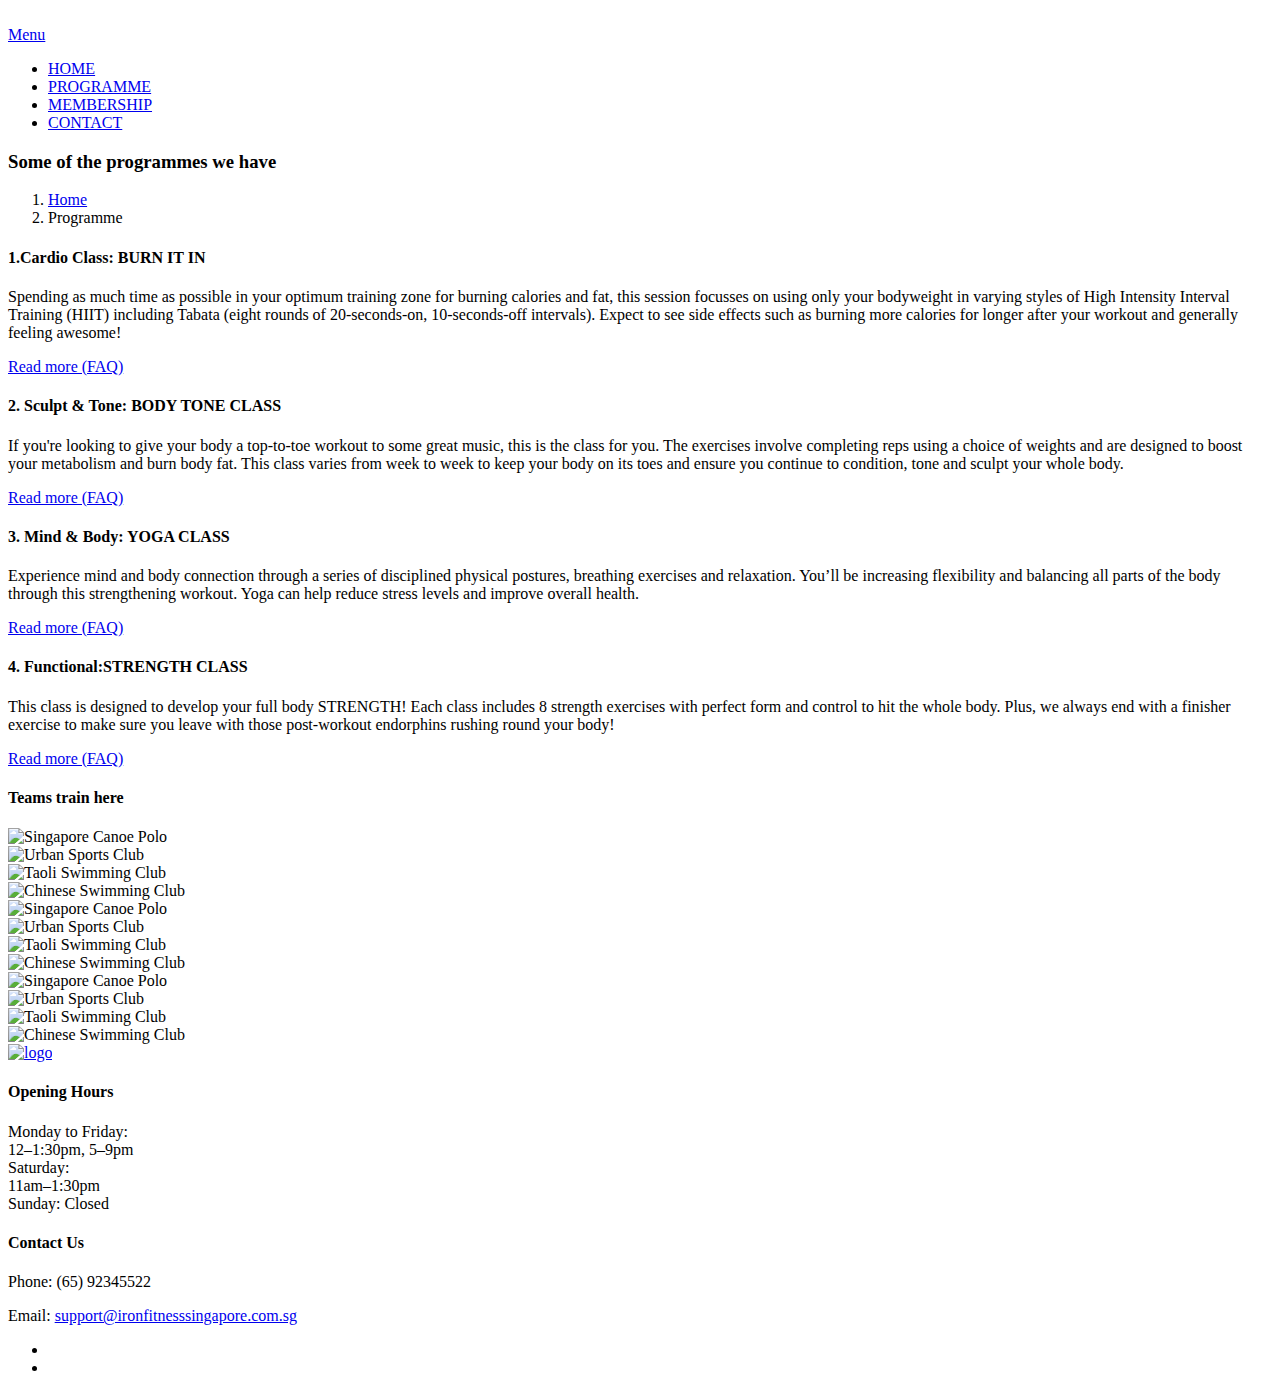
==== programme.html @ d788db03 "Add files via upload" ====
<!DOCTYPE HTML>
<html>
<head>
<title>Programme</title>
<!-- Bootstrap -->
<link href="css/bootstrap.min.css" rel='stylesheet' type='text/css' />
<link href="css/bootstrap.css" rel='stylesheet' type='text/css' />
<meta name="viewport" content="width=device-width, initial-scale=1">
<script type="application/x-javascript"> addEventListener("load", function() { setTimeout(hideURLbar, 0); }, false); function hideURLbar(){ window.scrollTo(0,1); } </script>
<link href="css/blue.css" rel="stylesheet" type="text/css" media="all" />
<!----font-Awesome----->
   	<link rel="stylesheet" href="fonts/css/font-awesome.min.css">
<!----font-Awesome----->
<!-- start plugins -->
<script type="text/javascript" src="js/jquery.min.js"></script>
<script type="text/javascript" src="js/bootstrap.js"></script>
<script type="text/javascript" src="js/bootstrap.min.js"></script>
<!-- Owl Carousel Assets -->
<link href="css/owl.carousel.css" rel="stylesheet">
<script src="js/owl.carousel.js"></script>
		<script>
			$(document).ready(function() {

				$("#owl-demo").owlCarousel({
					items : 4,
					lazyLoad : true,
					autoPlay : true,
					navigation : true,
					navigationText : ["", ""],
					rewindNav : false,
					scrollPerPage : false,
					pagination : false,
					paginationNumbers : false,
				});

			});
		</script>
		<!-- //Owl Carousel Assets -->
<!-- start circle -->
<script>
(function($){
	$.fn.percentPie = function(options){

		var settings = $.extend({
			width: 100,
			trackColor: "EEEEEE",
			barColor: "E2534B",
			barWeight: 30,
			startPercent: 0,
			endPercent: 1,
			fps: 60
		}, options);

		this.css({
			width: settings.width,
			height: settings.width
		});

		var	that = this,
			hoverPolice = false,
			canvasWidth = settings.width,
			canvasHeight = canvasWidth,
			id = $('canvas').length,
			canvasElement = $('<canvas id="'+ id +'" width="' + canvasWidth + '" height="' + canvasHeight + '"></canvas>'),
			canvas = canvasElement.get(0).getContext("2d"),
			centerX = canvasWidth/2,
			centerY = canvasHeight/2,
			radius = settings.width/2 - settings.barWeight/2;
			counterClockwise = false,
			fps = 1000 / settings.fps,
			update = .01;
			this.angle = settings.startPercent;

		this.drawArc = function(startAngle, percentFilled, color){
			var drawingArc = true;
			canvas.beginPath();
			canvas.arc(centerX, centerY, radius, (Math.PI/180)*(startAngle * 360 - 90), (Math.PI/180)*(percentFilled * 360 - 90), counterClockwise);
			canvas.strokeStyle = color;
			canvas.lineWidth = settings.barWeight;
			canvas.stroke();
			drawingArc = false;
		}

		this.fillChart = function(stop){
			var loop = setInterval(function(){
				hoverPolice = true;
				canvas.clearRect(0, 0, canvasWidth, canvasHeight);

				that.drawArc(0, 360, settings.trackColor);
				that.angle += update;
				that.drawArc(settings.startPercent, that.angle, settings.barColor);

				if(that.angle > stop){
					clearInterval(loop);
					hoverPolice = false;
				}
			}, fps);
		}

		this.mouseover(function(){
			if(hoverPolice == false){
				that.angle = settings.startPercent;
				that.fillChart(settings.endPercent);
			}
		});

		this.fillChart(settings.endPercent);
		this.append(canvasElement);
		return this;
	}
}(jQuery));

$(document).ready(function() {

	$('.google').percentPie({
		width: 100,
		trackColor: "E2534B",
		barColor: "76C7C0",
		barWeight: 20,
		endPercent: .9,
		fps: 60
	});
  
  $('.moz').percentPie({
		width: 100,
		trackColor: "E2534B",
		barColor: "76C7C0",
		barWeight: 20,
		endPercent: .75,
		fps: 60
	});
  
  $('.safari').percentPie({
		width: 100,
		trackColor: "E2534B",
		barColor: "#76C7C0",
		barWeight: 20,
		endPercent: .5,
		fps: 60
	});
    
});
</script>
</head>
<body>
<div class="header_bg">
<div class="container">
	<div class="header">
		<div class="logo">
			<a href="index.html"><img src="images/logo.png" alt=""/></a>
		</div>
		<div class="h_menu">
		<a id="touch-menu" class="mobile-menu" href="#">Menu</a>
		<nav>
		<ul class="menu list-unstyled">
			<li><a href="index.html">HOME</a></li>
			<li class="activate"><a href="programme.html">PROGRAMME</a></li>
			<li><a href="membership.html">MEMBERSHIP</a></li>
			<li><a href="contact.html">CONTACT</a>
		</ul>
		</nav>
		<script src="js/menu.js" type="text/javascript"></script>
		</div>
		<div class="clearfix"></div>
	</div>
</div>
<div class="main_bg"><!-- start main -->
<div class="container">
	<div class="main_grid1">
		<h3 class="style pull-left">Some of the programmes we have</h3>
		<ol class="breadcrumb pull-right">
		  <li><a href="index.html">Home</a></li>
		  <li class="active">Programme</li>
		</ol>
		<div class="clearfix"></div>
	</div>
</div>
</div>
<div class="main_bg"><!-- start main -->
<div class="container">
	<div class="technology">
		<div class="technology_main">
			<div class="technology_list col-md-6">
				<h4>1.Cardio Class: BURN IT IN</h4>
				<div class="tech_para">
					<p class="para">Spending as much time as possible in your optimum training zone for burning calories and fat, this session focusses on using only your bodyweight in varying styles of High Intensity Interval Training (HIIT) including Tabata (eight rounds of 20-seconds-on, 10-seconds-off intervals). Expect to see side effects such as burning more calories for longer after your workout and generally feeling awesome!</p>
				</div>
				<div class="images_1_of_4 bg1 pull-right">
					<span class="bg"><i class="fa fa-files-o"></i> </span>
				</div>
				<div class="clearfix"></div>
				<div class="read_btn">
					<a href="single-page.html" class="btn">Read more (FAQ)</a>
				</div>	
			</div>
			<div class="technology_list col-md-6">
				<h4>2. Sculpt & Tone: BODY TONE CLASS </h4>
				<div class="tech_para">
					<p class="para">If you're looking to give your body a top-to-toe workout to some great music, this is the class for you. The exercises involve completing reps using a choice of weights and are designed to boost your metabolism and burn body fat. This class varies from week to week to keep your body on its toes and ensure you continue to condition, tone and sculpt your whole body.</p>
				</div>
				<div class="images_1_of_4 bg1">
					<span class="bg"><i class="fa fa-laptop"></i> </span>
				</div>
				<div class="clearfix"></div>
				<div class="read_btn">
					<a href="single-page.html" class="btn">Read more (FAQ)</a>
				</div>	
			</div>
			<div class="clearfix"></div>	
		</div>
		<div class="technology_main">
			<div class="technology_list col-md-6">
				<h4>3. Mind & Body: YOGA CLASS</h4>
				<div class="tech_para">
					<p class="para">Experience mind and body connection through a series of disciplined physical postures, breathing exercises and relaxation. You’ll be increasing flexibility and balancing all parts of the body through this strengthening workout. Yoga can help reduce stress levels and improve overall health.</p>
				</div>
				<div class="images_1_of_4 bg1">
					<span class="bg"><i class="fa fa-laptop"></i> </span>
				</div>
				<div class="clearfix"></div>
				<div class="read_btn">
					<a href="single-page.html" class="btn">Read more (FAQ)</a>
				</div>	
			</div>
			<div class="technology_list col-md-6">
				<h4>4. Functional:STRENGTH CLASS</h4>
				<div class="tech_para">
					<p class="para">This class is designed to develop your full body STRENGTH! Each class includes 8 strength exercises with perfect form and control to hit the whole body. Plus, we always end with a finisher exercise to make sure you leave with those post-workout endorphins rushing round your body! </p>
				</div>
				<div class="images_1_of_4 bg1 pull-right">
					<span class="bg"><i class="fa fa-files-o"></i> </span>
				</div>
				<div class="clearfix"></div>
				<div class="read_btn">
					<a href="single-page.html" class="btn">Read more (FAQ)</a>
				</div>	
			</div>
			<div class="clearfix"></div>
	</div>
</div>
	<div class="cursual"><!--  start cursual  -->
		<h4>Teams train here<span class="line"></span></h4>
	</div>
	<div id="owl-demo" class="owl-carousel"><!----start-img-cursual---->
		<div class="item">
			<div class="cau_left">
				<img class="lazyOwl" data-src="images/c1.png" alt="Singapore Canoe Polo">
			</div>
		</div>
		<div class="item">
			<div class="cau_left">
				<img class="lazyOwl" data-src="images/c2.png" alt="Urban Sports Club">
			</div>
		</div>
		<div class="item">
			<div class="cau_left">
				<img class="lazyOwl" data-src="images/c3.png" alt="Taoli Swimming Club">
			</div>
		</div>
		<div class="item">
			<div class="cau_left">
				<img class="lazyOwl" data-src="images/c4.png" alt="Chinese Swimming Club">
			</div>
		</div>
		<div class="item">
			<div class="cau_left">
				<img class="lazyOwl" data-src="images/c1.png" alt="Singapore Canoe Polo">
			</div>
		</div>
		<div class="item">
			<div class="cau_left">
				<img class="lazyOwl" data-src="images/c2.png" alt="Urban Sports Club">
			</div>
		</div>
		<div class="item">
			<div class="cau_left">
				<img class="lazyOwl" data-src="images/c3.png" alt="Taoli Swimming Club">
			</div>
		</div>	
		<div class="item">
			<div class="cau_left">
				<img class="lazyOwl" data-src="images/c4.png" alt="Chinese Swimming Club">
			</div>
		</div>	
		<div class="item">
			<div class="cau_left">
				<img class="lazyOwl" data-src="images/c1.png" alt="Singapore Canoe Polo">
			</div>
		</div>
		<div class="item">
			<div class="cau_left">
				<img class="lazyOwl" data-src="images/c2.png" alt="Urban Sports Club">
			</div>
		</div>
		<div class="item">
			<div class="cau_left">
				<img class="lazyOwl" data-src="images/c3.png" alt="Taoli Swimming Club">
			</div>
		</div>
		<div class="item">
			<div class="cau_left">
				<img class="lazyOwl" data-src="images/c4.png" alt="Chinese Swimming Club">
			</div>
	</div><!----//End-img-cursual---->
	</div>
</div>
</div>
<div class="footer_bg"><!-- start footer -->
<div class="container">
	<div class="footer">
		<div class="col-md-4 footer1_of_3">
			<div class="f_logo">
				<a href="index.html"><img src="images/logo.png" alt="logo"/></a>
			</div>		
		</div>
		<div class="col-md-4 footer1_of_3">
			<h4>Opening Hours</h4>
			<p> Monday to Friday: <br> 12–1:30pm, 5–9pm <br> Saturday: <br> 11am–1:30pm <br> Sunday: Closed </p>
		</div>
		<div class="col-md-4 footer1_of_3">
			<h4>Contact Us</h4>
			<p>Phone:&nbsp;<span>(65) 92345522</span></p>
			<span class="">Email:&nbsp;<a href="mailto:support@ironfitnesssingapore.com.sg">support@ironfitnesssingapore.com.sg</a></span>
		</div>
		<div class="clearfix"></div>
	</div>
</div>
</div>
<div class="footer1_bg"><!-- start footer1 -->
<div class="container">
	<div class="footer1">
		<div class="copy pull-left">
		</div>
		<div class="soc_icons pull-left">
			<ul class="list-unstyled text-center">
				<li><a href="https://www.facebook.com/ironfitnesssingapore.sg/"><i class="fa fa-facebook"></i></a></li>
				<li><a href="https://www.instagram.com/ironfitness.sg/?hl=en"><i class="fa fa-instagram"></i></a></li>
			</ul>
		</div>
		<div class="clearfix"></div>
	</div>
</div>
</div>

</body>
</html>
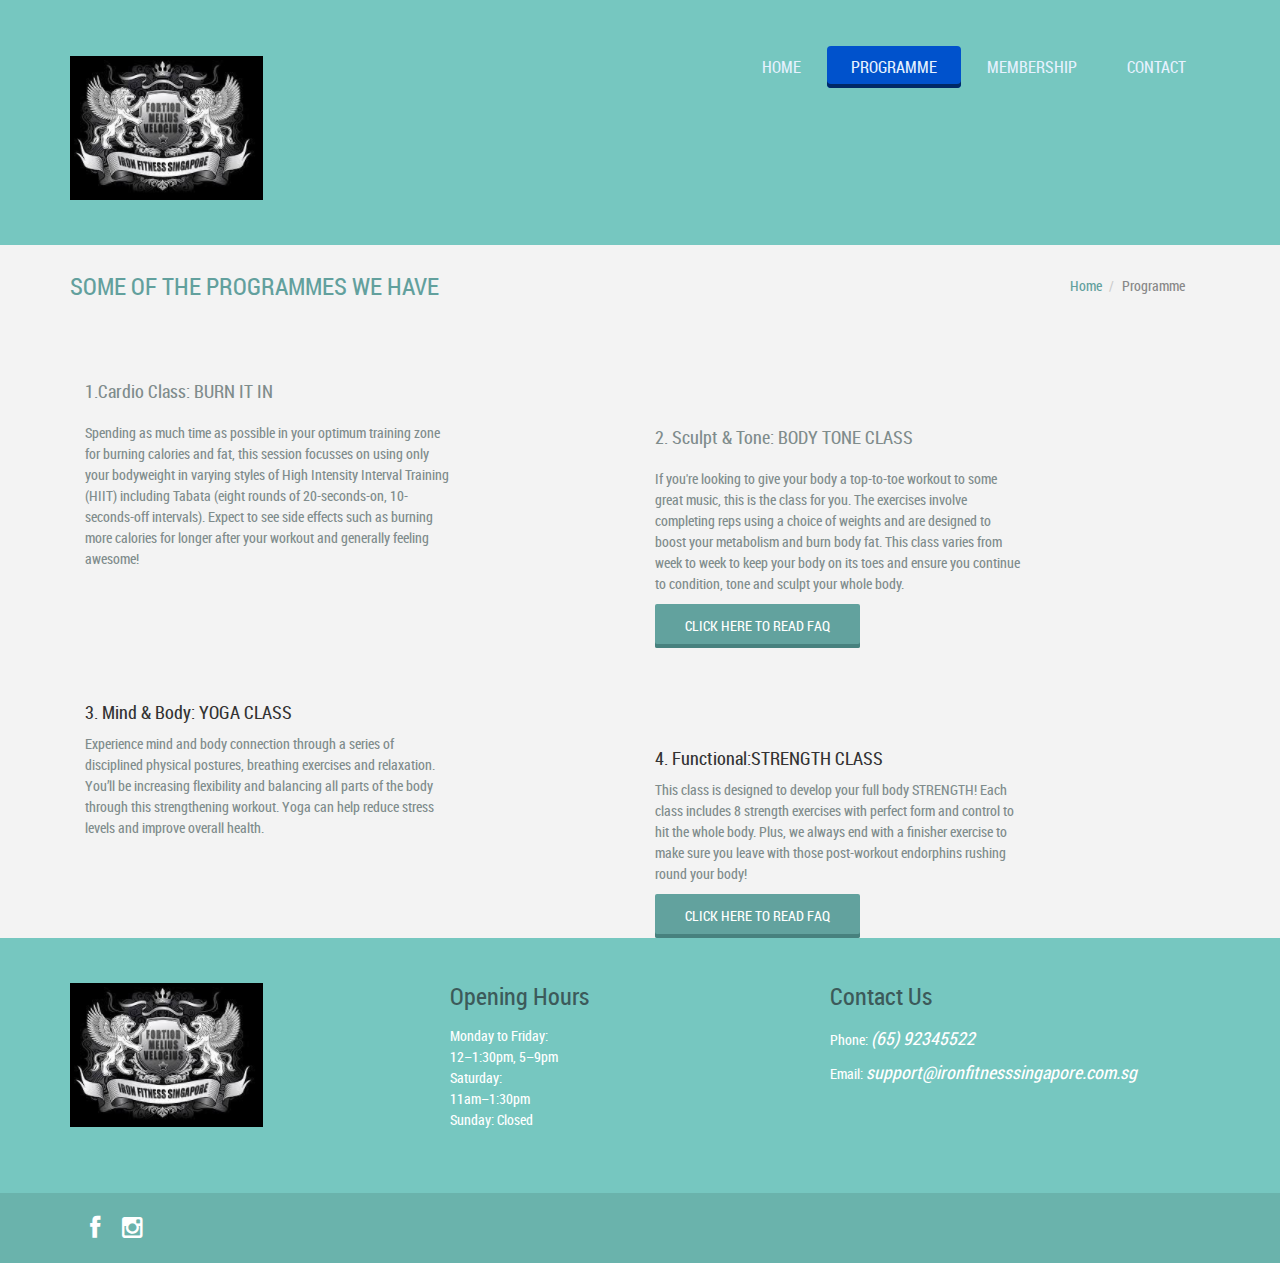
==== commit 6669a34f: "Add files via upload" ====
--- a/programme.html
+++ b/programme.html
@@ -185,125 +185,44 @@
 				<div class="tech_para">
 					<p class="para">Spending as much time as possible in your optimum training zone for burning calories and fat, this session focusses on using only your bodyweight in varying styles of High Intensity Interval Training (HIIT) including Tabata (eight rounds of 20-seconds-on, 10-seconds-off intervals). Expect to see side effects such as burning more calories for longer after your workout and generally feeling awesome!</p>
 				</div>
-				<div class="images_1_of_4 bg1 pull-right">
-					<span class="bg"><i class="fa fa-files-o"></i> </span>
+				<div class="clearfix"></div>
+				</div>	
+			</div>
+			<div class="technology_list col-md-6">
+				<h4>2. Sculpt & Tone: BODY TONE CLASS </h4>
+				<div class="tech_para">
+					<p class="para">If you're looking to give your body a top-to-toe workout to some great music, this is the class for you. The exercises involve completing reps using a choice of weights and are designed to boost your metabolism and burn body fat. This class varies from week to week to keep your body on its toes and ensure you continue to condition, tone and sculpt your whole body.</p>
 				</div>
 				<div class="clearfix"></div>
 				<div class="read_btn">
-					<a href="single-page.html" class="btn">Read more (FAQ)</a>
-				</div>	
-			</div>
-			<div class="technology_list col-md-6">
-				<h4>2. Sculpt & Tone: BODY TONE CLASS </h4>
-				<div class="tech_para">
-					<p class="para">If you're looking to give your body a top-to-toe workout to some great music, this is the class for you. The exercises involve completing reps using a choice of weights and are designed to boost your metabolism and burn body fat. This class varies from week to week to keep your body on its toes and ensure you continue to condition, tone and sculpt your whole body.</p>
-				</div>
-				<div class="images_1_of_4 bg1">
-					<span class="bg"><i class="fa fa-laptop"></i> </span>
+					<a href="single-page.html" class="btn">Click here to read FAQ</a>
+				</div>	
+			</div>
+			<div class="clearfix"></div>	
+		</div>
+		<div class="technology_main">
+			<div class="technology_list col-md-6">
+				<h4>3. Mind & Body: YOGA CLASS</h4>
+				<div class="tech_para">
+					<p class="para">Experience mind and body connection through a series of disciplined physical postures, breathing exercises and relaxation. You’ll be increasing flexibility and balancing all parts of the body through this strengthening workout. Yoga can help reduce stress levels and improve overall health.</p>
+				</div>
+				<div class="clearfix"></div>
+				</div>	
+			</div>
+			<div class="technology_list col-md-6">
+				<h4>4. Functional:STRENGTH CLASS</h4>
+				<div class="tech_para">
+					<p class="para">This class is designed to develop your full body STRENGTH! Each class includes 8 strength exercises with perfect form and control to hit the whole body. Plus, we always end with a finisher exercise to make sure you leave with those post-workout endorphins rushing round your body! </p>
 				</div>
 				<div class="clearfix"></div>
 				<div class="read_btn">
-					<a href="single-page.html" class="btn">Read more (FAQ)</a>
-				</div>	
-			</div>
-			<div class="clearfix"></div>	
-		</div>
-		<div class="technology_main">
-			<div class="technology_list col-md-6">
-				<h4>3. Mind & Body: YOGA CLASS</h4>
-				<div class="tech_para">
-					<p class="para">Experience mind and body connection through a series of disciplined physical postures, breathing exercises and relaxation. You’ll be increasing flexibility and balancing all parts of the body through this strengthening workout. Yoga can help reduce stress levels and improve overall health.</p>
-				</div>
-				<div class="images_1_of_4 bg1">
-					<span class="bg"><i class="fa fa-laptop"></i> </span>
-				</div>
-				<div class="clearfix"></div>
-				<div class="read_btn">
-					<a href="single-page.html" class="btn">Read more (FAQ)</a>
-				</div>	
-			</div>
-			<div class="technology_list col-md-6">
-				<h4>4. Functional:STRENGTH CLASS</h4>
-				<div class="tech_para">
-					<p class="para">This class is designed to develop your full body STRENGTH! Each class includes 8 strength exercises with perfect form and control to hit the whole body. Plus, we always end with a finisher exercise to make sure you leave with those post-workout endorphins rushing round your body! </p>
-				</div>
-				<div class="images_1_of_4 bg1 pull-right">
-					<span class="bg"><i class="fa fa-files-o"></i> </span>
-				</div>
-				<div class="clearfix"></div>
-				<div class="read_btn">
-					<a href="single-page.html" class="btn">Read more (FAQ)</a>
+					<a href="single-page.html" class="btn">Click here to read FAQ</a>
 				</div>	
 			</div>
 			<div class="clearfix"></div>
 	</div>
 </div>
 	<div class="cursual"><!--  start cursual  -->
-		<h4>Teams train here<span class="line"></span></h4>
-	</div>
-	<div id="owl-demo" class="owl-carousel"><!----start-img-cursual---->
-		<div class="item">
-			<div class="cau_left">
-				<img class="lazyOwl" data-src="images/c1.png" alt="Singapore Canoe Polo">
-			</div>
-		</div>
-		<div class="item">
-			<div class="cau_left">
-				<img class="lazyOwl" data-src="images/c2.png" alt="Urban Sports Club">
-			</div>
-		</div>
-		<div class="item">
-			<div class="cau_left">
-				<img class="lazyOwl" data-src="images/c3.png" alt="Taoli Swimming Club">
-			</div>
-		</div>
-		<div class="item">
-			<div class="cau_left">
-				<img class="lazyOwl" data-src="images/c4.png" alt="Chinese Swimming Club">
-			</div>
-		</div>
-		<div class="item">
-			<div class="cau_left">
-				<img class="lazyOwl" data-src="images/c1.png" alt="Singapore Canoe Polo">
-			</div>
-		</div>
-		<div class="item">
-			<div class="cau_left">
-				<img class="lazyOwl" data-src="images/c2.png" alt="Urban Sports Club">
-			</div>
-		</div>
-		<div class="item">
-			<div class="cau_left">
-				<img class="lazyOwl" data-src="images/c3.png" alt="Taoli Swimming Club">
-			</div>
-		</div>	
-		<div class="item">
-			<div class="cau_left">
-				<img class="lazyOwl" data-src="images/c4.png" alt="Chinese Swimming Club">
-			</div>
-		</div>	
-		<div class="item">
-			<div class="cau_left">
-				<img class="lazyOwl" data-src="images/c1.png" alt="Singapore Canoe Polo">
-			</div>
-		</div>
-		<div class="item">
-			<div class="cau_left">
-				<img class="lazyOwl" data-src="images/c2.png" alt="Urban Sports Club">
-			</div>
-		</div>
-		<div class="item">
-			<div class="cau_left">
-				<img class="lazyOwl" data-src="images/c3.png" alt="Taoli Swimming Club">
-			</div>
-		</div>
-		<div class="item">
-			<div class="cau_left">
-				<img class="lazyOwl" data-src="images/c4.png" alt="Chinese Swimming Club">
-			</div>
-	</div><!----//End-img-cursual---->
-	</div>
-</div>
 </div>
 <div class="footer_bg"><!-- start footer -->
 <div class="container">
--- a/css/blue.css
+++ b/css/blue.css
@@ -0,0 +1,1595 @@
+/*
+
+*/
+@font-face {
+    font-family: 'roboto_condensedregular';
+    src: url('../fonts/RobotoCondensed-Regular-webfont.ttf') format('truetype');
+    font-weight: normal;
+    font-style: normal;
+
+}
+body {
+    font-family: 'roboto_condensedregular';
+	background:#ffffff;
+	font-size: 100%;
+}
+.header_bg{
+	background: #76C7C0;
+}
+.header{
+	padding: 4% 0;
+}
+.logo{
+	margin-top: 10px;
+	float: left;
+}
+/* start h_menu */
+.h_menu{
+	float: right;
+}
+nav{
+	display:block;
+}
+.menu{
+	display:block;
+}
+.menu li{
+	display:inline-block;
+	position:relative;
+	z-index:100;
+}
+.menu li:first-child{margin-left:0;}
+.menu li.activate a,.menu li a:hover{
+	background: #0052CC;
+	box-shadow: inset 0px -4px 0px #002966;
+	-webkit-box-shadow: inset 0px -4px 0px #002966;
+	-moz-box-shadow: inset 0px -4px 0px #002966;
+	-o-box-shadow: inset 0px -4px 0px #002966;
+	border-radius: 4px;
+	-webkit-border-radius: 4px;	
+	-moz-border-radius: 4px;	
+	-o-border-radius: 4px;	
+}
+.menu li a{
+	text-transform:uppercase;
+	text-decoration: none;
+	font-size: 16px;
+	padding: 10px 24px;
+	display: block;
+	color: #E6F2FF;
+	-webkit-transition: all 0.2s ease-in-out 0s;
+	-moz-transition: all 0.2s ease-in-out 0s;
+	-o-transition: all 0.2s ease-in-out 0s;
+	-ms-transition: all 0.2s ease-in-out 0s;
+	transition: all 0.2s ease-in-out 0s;
+}
+.menu li a:hover,.menu li:hover>a{
+	color:#E6F2FF;
+	background: #0052CC;
+}
+.menu ul{
+	display: none;
+	margin: 0;
+	padding: 0;
+	width: 132px;
+	position: absolute;
+	top: 42px;
+	left: 0px;
+	background: #ffffff;
+}
+.menu ul li{display:block;float:none;background:none;margin:0;padding:0;}
+.menu ul li a{
+	font-size: 13px;
+	font-weight: normal;
+	display: block;
+	color: #ffffff;
+	border-left: 3px solid #006BB3;
+	background: #008AE6;
+	padding: 10px 20px;
+}
+.menu ul li a:hover,.menu ul li:hover>a{
+	background: #f0f0f0;
+	border-left: 3px solid #0052CC;
+	color: #797979;
+	box-shadow: none;
+	border-radius: 0px;
+	-webkit-border-radius: 0px;	
+	-moz-border-radius: 0px;	
+	-o-border-radius: 0px;	
+}
+.menu li:hover>ul{display:block;}
+.menu ul ul{
+	left: 132px;
+	top: 0px;
+}
+.mobile-menu{
+	display: none;
+	width: 100%;
+	padding: 12px;
+	background: #32b875;
+	color: #ffffff;
+	text-transform: uppercase;
+	font-size: 16px;
+}
+.mobile-menu:hover{background:#299ED9;color:#ffffff;text-decoration:none;}
+@media (min-width: 768px) and (max-width: 979px) {.mainWrap{width:768px;}.menu ul{top:37px;}
+.menu li a{font-size:12px;padding:8px;}}
+@media (max-width: 767px) {
+	.mainWrap{width:auto;padding:50px 20px;}.menu{display:none;}.mobile-menu{display:block;margin-top:20px;}
+nav{margin:0;background:none;}.menu li{display:block;margin:0;}.menu li a{background:#ffffff;color:#797979;border-top:1px solid #e0e0e0;
+}
+.menu li a:hover,.menu li:hover>a{background:#f0f0f0;color:#797979;
+}
+.menu ul{display:none;position:relative;top:0;left:0;width:100%;}
+.menu ul ul{left:0;}
+}
+@media (max-width: 480px) {}@media (max-width: 320px) {}
+/* start slider */
+
+
+
+
+
+
+
+
+
+
+
+
+
+
+/* start mian */
+.main_bg{
+	background: #F3F3F3;
+}
+.main_grid{
+	padding: 4% 0;
+}
+.top_grid{
+	background: #ececec;
+	padding: 4%;
+}
+.span1_of_1 {
+	padding: 0;
+}
+.span1_of_1 h3{
+	text-transform: capitalize;
+	margin:0;
+	font-size: 28px;
+	color: #8C9899;
+}
+.span1_of_1 p{
+	font-size: 14px;
+	color: #888888;
+	line-height: 1.8em;
+}
+.span1_of_2{
+	position: relative;
+}
+/* General button style (reset) */
+.btn {
+	font-size:14px;
+	color:#ffffff;
+	border: none;
+	background: none;
+	cursor: pointer;
+	padding: 14px 48px;
+	display: inline-block;
+	text-transform: uppercase;
+	outline: none;
+	position: relative;
+	-webkit-transition: all 0.3s ease-in-out;
+	-moz-transition: all 0.3s ease-in-out;
+	-o-transition: all 0.3s ease-in-out;
+	transition: all 0.3s ease-in-out;
+}
+.btn:after {
+	content: '';
+	position: absolute;
+	z-index: -1;
+	-webkit-transition: all 0.3s;
+	-moz-transition: all 0.3s;
+	transition: all 0.3s;
+}
+/* Button 2 */
+.btn-2 {
+	background: #E8645A;
+	color: #fff;
+	box-shadow: 0 6px #ab3c3c;
+	-webkit-box-shadow: 0 6px #ab3c3c;
+	-moz-box-shadow: 0 6px #ab3c3c;
+	-o-box-shadow: 0 6px #ab3c3c;
+	-webkit-transition: none;
+	-moz-transition: none;
+	transition: none;
+}
+/* span_of_4 */
+.span_of_4 {
+	text-align: center;
+	margin: 4% 0;
+	position: relative;
+}
+.span1_of_4{
+	padding: 0;
+	margin-left: 20px;
+	width: 23.577777%;
+}
+.span1_of_4:first-child{
+	margin-left: 0;
+}
+.span4_of_list{
+	cursor:pointer;
+	background: #ffffff;
+	padding: 20px 20px 50px;
+	border-radius: 4px;
+	-webkit-border-radius: 4px;	
+	-moz-border-radius: 4px;	
+	-o-border-radius: 4px;	
+	box-shadow: inset 0px -1px 1px rgb(216, 216, 216);
+	-webkit-box-shadow: inset 0px -1px 1px rgb(216, 216, 216);
+	-moz-box-shadow: inset 0px -1px 1px rgb(216, 216, 216);
+	-o-box-shadow: inset 0px -1px 1px rgb(216, 216, 216);
+}
+.span4_of_list:hover.span4_of_list span i{
+	color: #E8645A;	
+	background: none;
+	-webkit-transition: all 0.3s ease-in-out;
+	-moz-transition: all 0.3s ease-in-out;
+	-o-transition: all 0.3s ease-in-out;
+	transition: all 0.3s ease-in-out;	
+}
+.span4_of_list .btn{
+	box-shadow: 0 4px #47817E;
+	-webkit-box-shadow: 0 4px #47817E;
+	-moz-box-shadow: 0 4px #47817E;
+	-o-box-shadow: 0 4px #47817E;
+}
+.span4_of_list:hover .btn{
+	color:#ffffff;
+	background: #E8645A;
+	box-shadow: 0 4px #ab3c3c;
+	-webkit-box-shadow: 0 4px #ab3c3c;
+	-moz-box-shadow: 0 4px #ab3c3c;
+	-o-box-shadow: 0 4px #ab3c3c;
+	-webkit-transition: all 0.3s ease-in-out;
+	-moz-transition: all 0.3s ease-in-out;
+	-o-transition: all 0.3s ease-in-out;
+	transition: all 0.3s ease-in-out;	
+}
+.span4_of_list span.active i{
+	color: #E8645A;	
+}
+.span4_of_list span i{
+	font-size:5em;
+	color: #76C7C0;
+	background: none;
+	box-shadow:none;
+	margin-top: 15px;
+}
+.span4_of_list h3{
+	text-transform: uppercase;
+	font-size: 20px;
+	color: #8C9899;
+	margin: 10px 0 10px;
+}
+.span4_of_list p{
+	font-size: 14px;
+	color: #888888;
+	line-height: 1.5em;
+}
+.read_more{
+	position: absolute;
+	left: 19%;
+	bottom: -16px;
+}
+/* start mian1 */
+.main1_bg{
+	background: #ececec;
+}
+.slider_text{
+	padding:20px 0 0;
+	text-align: center;
+}
+.slider_text h4{
+	text-transform: uppercase;
+	font-size: 34px;
+	color: #E8645A;
+}
+.slider_text p {
+	font-size: 14px;
+	color: #888888;
+	line-height: 1.8em;
+}
+.banner{
+	margin-top: -80px;
+}
+.allinone_carousel.charming .bottomNav {
+	display: none !important;
+}
+/* start main_btm */
+.main_btm{
+	background: #f3f3f3;
+	margin-top: -14%;
+	padding-top: 10%;
+}
+.span_of_3{
+	margin: 4% 0;
+}
+.span1_of_3{
+	padding: 0;
+	position: relative;
+}
+.span1_of_3 h4{
+	font-size: 24px;
+	color: #7F8C8C;
+	margin-bottom: 20px;	
+}
+.span1_of_3 h5{
+	font-size: 16px;
+	color: #7F8C8C;
+	line-height: 1.5em;
+	margin-bottom: 20px;
+}
+.span1_of_3 h5 span{
+	color: #E2534B;
+}
+.nav_list li a:before{
+	content: url('../images/arrow.png');
+	vertical-align: baseline;
+	margin-right: 10px;
+}
+.nav_list li a{
+	display:block;
+	font-size: 14px;
+	color: #888888;
+	line-height: 1.8em;
+	-webkit-transition: all 0.3s ease-in-out;
+	-moz-transition: all 0.3s ease-in-out;
+	-o-transition: all 0.3s ease-in-out;
+	transition: all 0.3s ease-in-out;
+}
+.nav_list li a:hover{
+	text-decoration:none;
+	color: #E2534B;
+}
+.clients{
+	padding: 20px;
+	background: #ffffff;
+}
+.clients p{
+	font-size: 14px;
+	color: #888888;
+	line-height: 1.8em;
+}
+/* start circle */
+.circle {
+	text-align: center;
+}
+.circle_list li{
+	text-align: center;
+	display: inline-block;
+	margin-left: 20px;
+	width: 27.333333%;
+}
+.circle_list h4{
+	text-transform: uppercase;
+	font-size: 18px;
+}
+.circle ul li{
+	display: inline-block;
+	margin-left: 15px;
+}
+.circle ul li:first-child{
+	margin-left: 0;
+}
+.circle ul li h4{
+	margin: 15px 0 10px;
+}
+* { 
+  -webkit-box-sizing: border-box;
+  -moz-box-sizing: border-box;
+  -o-box-sizing: border-box;
+  box-sizing: border-box;
+}
+.chart {
+  position:relative;
+  margin:30px auto 0 auto;
+  
+}
+.tag {
+	width: 100%;
+	font-size: 14px;
+	text-align: center;
+	position: absolute;
+	top: 40%;
+	color: #7F8C8C;
+}
+/* end  circle */
+/* start caursel */
+.cursual{
+	position: relative;
+}
+.cursual h4{
+	font-size: 24px;
+	color: #7F8C8C;
+	text-transform: capitalize;
+	display: inline-block;
+	margin: 0;
+}
+.line {
+	border-bottom: 2px solid #DFDFDF;
+	display: block;
+	width: 75%;
+	position: absolute;
+	top: 14px;
+	left: 16%;
+}
+/*-- start footer --*/
+.footer_bg{
+	background: #76C7C0;
+}
+.footer{
+	padding: 4% 0;
+}
+.footer1_of_3{
+	padding-left: 0px;
+}
+.footer_of_3{
+	padding-right: 0px;
+}
+.f_logo{
+	margin-bottom: 20px;
+}
+.footer1_of_3 p{
+	font-size: 14px;
+	color: #ffffff;
+	line-height: 1.5em;
+}
+.footer1_of_3 p span{
+	font-size: 18px;
+	font-style: italic;
+}
+.footer1_of_3 span{
+	font-size: 14px;
+	color: #ffffff;
+	line-height: 1.5em;
+}
+.footer1_of_3 span a{
+	font-size: 18px;
+	font-style: italic;
+	color: #ffffff;
+	-webkit-transition: all 0.3s ease-in-out;
+	-moz-transition: all 0.3s ease-in-out;
+	-o-transition: all 0.3s ease-in-out;
+	transition: all 0.3s ease-in-out;
+}
+.footer1_of_3 span a:hover{
+
+}
+.footer1_of_3 h4 {
+	font-size: 24px;
+	color: #3C5A5A;
+	text-transform: capitalize;
+	margin: 0px 0px 15px;
+}
+.footer_of_3 h4{
+	font-style: italic;
+	font-size: 24px;
+	color: #ffffff;
+	margin: 0px 0px 15px;
+}
+.f_para{
+	width: 90%;
+}
+.f_list li a:before{
+	content: url('../images/right_arrow.png');
+	vertical-align: baseline;
+	margin-right: 10px;
+}
+.f_list li a{
+	display:block;
+	font-size: 14px;
+	color: #ffffff;
+	line-height: 1.8em;
+	-webkit-transition: all 0.3s ease-in-out;
+	-moz-transition: all 0.3s ease-in-out;
+	-o-transition: all 0.3s ease-in-out;
+	transition: all 0.3s ease-in-out;
+}
+.f_list li a:hover{
+	text-decoration:none;
+	color: #3C5A5A;
+}
+.footer_of_3 h4 span{
+	font-style: normal;
+	padding-left: 10px;
+	text-transform: capitalize;
+}
+.blog_list{
+	margin-top: 20px;
+}
+.blog_list:first-child{
+	margin-top: 0;
+}
+.f_pic{
+	padding: 0px;
+}
+.f_pic img{
+	margin-top:5px;
+}
+.f_text{
+	padding-right: 0px;
+}
+.f_text a{
+	text-decoration:none;
+}
+.f_text p{
+	font-size: 14px;
+	color: #ffffff;
+	line-height: 1.5em;
+	margin: 0;
+	-webkit-transition: all 0.3s ease-in-out;
+	-moz-transition: all 0.3s ease-in-out;
+	-o-transition: all 0.3s ease-in-out;
+	transition: all 0.3s ease-in-out;
+}
+.f_text p:hover{
+
+	color: #3C5A5A;
+}
+.f_text span{
+	font-size: 14px;
+	color: #3C5A5A;
+	text-transform: capitalize;
+	display: block;
+	margin-top: 5px;
+}
+/*-- start footer1 --*/
+.footer1_bg{
+	background: #6AB3AC;
+}
+.footer1{
+	padding: 2% 0;
+}
+.copy p{
+	color: #ffffff;
+	font-size: 14px;
+	line-height: 1.8em;
+}
+.copy p a{
+	color:#E2534B; 
+	-webkit-transition: all 0.3s ease-in-out;
+	-moz-transition: all 0.3s ease-in-out;
+	-o-transition: all 0.3s ease-in-out;
+	transition: all 0.3s ease-in-out;
+}
+.copy p a:hover{
+	color: #ffffff;
+	text-decoration: none;
+}
+/* start soc_icons */
+.soc_icons ul{
+	margin-bottom: 0;
+}
+.soc_icons ul li{
+	text-align:center;
+	display:inline-block;
+	margin-left: 20px;
+}
+.soc_icons ul li a i{
+	color:#ffffff;
+	font-size: 24px;
+	display: block;
+	-webkit-transition: all 0.3s ease-in-out;
+	-moz-transition: all 0.3s ease-in-out;
+	-o-transition: all 0.3s ease-in-out;
+	transition: all 0.3s ease-in-out;
+}
+.soc_icons ul li a:hover{
+	text-decoration:none;
+}
+.soc_icons ul li a:hover i{
+	color: #E8645A;
+}
+/* start about */
+.main_grid1{
+	padding: 2% 0;
+}
+h3.style{
+	text-transform: uppercase;
+	color: #62A09D;
+	font-size: 24px;
+	margin: 5px 0 0;
+}
+.breadcrumb {
+	background: none;
+	margin-bottom: 0px;
+	margin-right: 10px;
+}
+.breadcrumb > .active {
+	color: #888888;
+}
+.breadcrumb li,.breadcrumb li a{
+	font-size: 14px;
+	color: #62A09D;
+	text-transform:capitalize;
+	-webkit-transition: all 0.3s ease-in-out;
+	-moz-transition: all 0.3s ease-in-out;
+	-o-transition: all 0.3s ease-in-out;
+	transition: all 0.3s ease-in-out;
+}
+.breadcrumb li a:hover{
+	text-decoration: none;
+	color:#F15F43;
+}
+.about h3{
+	color: #E2534B;
+	font-size: 22px;
+}
+.para{
+	font-size: 14px;
+	color: #7F8C8C;
+	line-height: 1.5em;
+}
+.about p{
+	margin-bottom: 4%;
+}
+/* start services */
+.main_btm1{
+	background: #ffffff;
+}
+.main_btm2{
+	background: #f0f0f0;
+}
+.clients1 p {
+	font-size: 14px;
+	color: #888888;
+	line-height: 1.8em;
+}
+/* start pricing2 */
+.pricing2{
+	margin:4% 0;
+	text-align:center;
+}
+.pricing2 h5 {
+	text-transform: uppercase;
+	color: #62A09D;
+	font-size: 34px;
+	margin-bottom: 2%;
+	font-weight: 600;
+}
+.pricing2  h6 {
+	font-size: 16px;
+	color: #888888;
+	line-height: 1.8em;
+	margin: 0;
+}
+.pricing_table {
+	line-height:150%;
+	margin: 4% auto;
+	width: 100%;
+}
+.price_block {
+	cursor:pointer;
+	text-align: center; 
+	width: 25% !important; 
+	color: #fff; 
+	float: left; 
+	list-style-type: none; 
+	position: relative; 
+	box-sizing: border-box;
+	border-bottom: 1px solid transparent; 
+	transition: 0.3s all;
+	-webkit-transition: 0.3s all;
+	-moz-transition: 0.3s all;
+	-o-transition: 0.3s all;
+}
+/*Price heads*/
+.pricing_table h3 {
+	font-size: 20px;
+	text-transform: uppercase;
+	padding: 15px 0;
+	background: #333;
+	margin: -10px 0 1px 0;
+}
+/*Price tags*/
+.price {
+	background: #62A29E;
+	display: table; 
+	width: 100%; 
+	height: 80px; 
+}
+.price_figure {
+	font-size: 24px; 
+	text-transform: uppercase; 
+	vertical-align: middle; 
+	display: table-cell;
+}
+.price_number {
+	font-size: 1.5em;
+	display: block;
+	margin-bottom: 5px;
+}
+.price_tenure {
+	font-size: 12px; 
+}
+/*---start portfolio --*/
+.portfolio_main{
+	padding:2% 0 4%;
+}
+#info {
+	-webkit-border-radius:5px;
+	-moz-border-radius:5px;
+	-o-border-radius:5px;
+	border-radius:5px;				
+	background:#fcf8e3;
+	border:1px solid  #fbeed5;
+	width:95%;
+	max-width:900px;
+	margin:0 auto 40px auto;
+	font-size:12px;
+	-webkit-box-sizing: border-box;
+	-moz-box-sizing: border-box;
+	-o-box-sizing: border-box;
+}
+#info .info-wrapper {
+	padding:10px;
+	-webkit-box-sizing: border-box;
+	-moz-box-sizing: border-box;
+	-o-box-sizing: border-box;
+}
+#info a {
+	color:#c09853;
+	text-decoration:none;
+}
+	
+#info p {
+	margin:5px 0 0 0;
+}
+.container { 
+	position: relative; 
+	-webkit-transition: all 1s ease;
+	-moz-transition: all 1s ease;
+	-o-transition: all 1s ease;
+	transition: all 1s ease;	
+}
+#filters {
+	margin:4% 1%;
+	padding:0;
+	list-style:none;
+}
+#filters li {
+	display:inline-block;
+	margin-right: 20px;
+}
+#filters li span {
+	font-size:13px;
+	display: block;
+	padding: 10px 30px;
+	border: 1px solid rgb(221, 221, 221);
+	text-decoration: none;
+	color: #47817E;
+	cursor: pointer;
+	text-transform: uppercase;
+	transition: 0.5s all;
+	-webkit-transition: 0.5s all;
+	-moz-transition: 0.5s all;
+	-o-transition: 0.5s all;
+	border-radius: 4px;
+	-webkit-border-radius: 4px;	
+	-moz-border-radius: 4px;	
+	-o-border-radius: 4px;	
+}
+#filters li span.active,#filters li span:hover {
+	background: #EA6060;
+	border: 1px solid #CF5050;
+	color:#fff;
+}
+#portfoliolist .portfolio {
+	-webkit-box-sizing: border-box;
+	-moz-box-sizing: border-box;
+	-o-box-sizing: border-box;
+	width:23%;
+	margin:1%;
+	display:none;
+	float:left;
+	overflow:hidden;
+}
+.portfolio-wrapper {
+	overflow:hidden;
+	position: relative !important;
+	cursor:pointer;
+}
+.portfolio img {
+	top: 0px !important;
+	max-width:100%;
+	position: relative;
+	opacity: 5;
+	transition: all 300ms!important;
+	-webkit-transition: all 300ms!important;
+	-moz-transition: all 300ms!important;
+}
+.portfolio .label {
+	position: absolute;
+	width: 100%;
+	height:40px;
+	bottom:-40px;
+}
+.portfolio .label-bg {
+	background: #62A29E;
+	width: 100%;
+	height:100%;
+	position: absolute;
+	top:0;
+	left:0;
+}
+.portfolio .label-text {
+	color:#fff;
+	position: relative;
+	z-index:500;
+	padding:5px 8px;
+}
+.portfolio .text-category {
+	display: block;
+	font-size: 18px;
+	text-transform: uppercase;
+	color: #ffffff;
+	font-weight: 100;
+	margin-top: 5px;
+}
+/* Self Clearing Goodness */
+.container:after { content: "\0020"; display: block; height: 0; clear: both; visibility: hidden; }
+
+.clearfix:before,
+.clearfix:after,
+.row:before,
+.row:after {
+  content: '\0020';
+  display: block;
+  overflow: hidden;
+  visibility: hidden;
+  width: 0;
+  height: 0; }
+.row:after,
+.clearfix:after {
+  clear: both; }
+.row,
+.clearfix {
+  zoom: 1; }
+
+.clear {
+  clear: both;
+  display: block;
+  overflow: hidden;
+  visibility: hidden;
+  width: 0;
+  height: 0;
+}
+/* start blog */
+.blog{
+	padding:4% 0%;
+}
+.blog_date{
+	text-align: center;
+}
+.blog_list{
+	margin-top: 4%;
+}
+.blog_date span.date{
+	background: #F5F5F5;
+	padding: 15px 10px;
+	display: block;
+	color: #808B8D;
+	font-size: 20px;
+	text-transform: uppercase;
+	box-shadow: inset 0px -2px 0px #DFDFDF;
+	-webkit-box-shadow: inset 0px -2px 0px #DFDFDF;
+	-moz-box-shadow: inset 0px -2px 0px #DFDFDF;
+	-o-box-shadow: inset 0px -2px 0px #DFDFDF;
+	border-radius: 4px;	
+	-webkit-border-radius: 4px;	
+	-moz-border-radius: 4px;	
+	-o-border-radius: 4px;	
+}
+.blog_date span.icon_date{
+	margin-top:20px;
+	background: #808B8D;
+	padding: 20px 10px;
+	display: block;
+	color: #FFFFFF;
+	font-size: 30px;
+	border-radius: 4px;	
+	-webkit-border-radius: 4px;	
+	-moz-border-radius: 4px;	
+	-o-border-radius: 4px;	
+}
+.blog_left span{
+	font-size: 14px;
+	color: #808B8D;
+	display: block;
+	text-transform:capitalize;
+}
+.blog_left span a{
+	color: #E55846;
+	-webkit-transition: all 0.3s ease-in-out;
+	-moz-transition: all 0.3s ease-in-out;
+	-o-transition: all 0.3s ease-in-out;
+	transition: all 0.3s ease-in-out;
+}
+.blog_left span a:hover{
+	color: #81BFBE;
+	text-decoration:none;
+}
+.blog_left span a i{
+	color: #81BFBE;
+	margin-right: 5px;
+}
+.blog_left span a.left{
+	margin-left: 20px;
+}
+.blog_left p{
+	margin: 20px 0;
+}
+.blog_left img{
+	width:100%;
+}
+.blog_left h4 a{
+	display: block;
+	margin: 4% 0 2%;
+	font-size: 20px;
+	color: #808B8D;
+	-webkit-transition: all 0.3s ease-in-out;
+	-moz-transition: all 0.3s ease-in-out;
+	-o-transition: all 0.3s ease-in-out;
+	transition: all 0.3s ease-in-out;
+}
+.blog_left h4 a:hover{
+	text-decoration: none;
+	color: #E55846;
+}
+.blog_right h4{
+	margin: 0 0 4%;
+	color: #808B8D;
+	text-transform: capitalize;
+	font-size: 20px;
+}
+/* start ads_nav */
+.ads_nav li{
+	float: left;
+	width: 48.3333%;
+	margin-left: 3.33333%;
+	margin-bottom: 10px;
+}
+.ads_nav li:first-child,.ads_nav li:nth-child(3){
+	margin-left: 0;
+}
+.ads_nav li a{
+	display: block;
+	-webkit-transition: all 0.3s ease-in-out;
+	-moz-transition: all 0.3s ease-in-out;
+	-o-transition: all 0.3s ease-in-out;
+	transition: all 0.3s ease-in-out;
+}
+.ads_nav li a img{
+	width: 100%;
+}
+.ads_nav li a:hover{
+	zoom: 1;
+	filter: alpha(opacity=50);
+	opacity: 0.7;
+	-webkit-transition: opacity .15s ease-in-out;
+	-moz-transition: opacity .15s ease-in-out;
+	-ms-transition: opacity .15s ease-in-out;
+	-o-transition: opacity .15s ease-in-out;
+	transition: opacity .15s ease-in-out;
+}
+/* start tag_nav */
+.tag_nav {
+	margin: 8% 0;
+}
+.tag_nav li{
+	margin:10px 5px 0 0;
+	display: inline-block;
+}
+.tag_nav li a{
+	display: block;
+	text-transform: capitalize;
+	background: #808B8D;
+	color: #FFFFFF;
+	font-size: 13px;
+	padding: 8px 14px;
+	border-radius: 2px;
+	-webkit-border-radius: 2px;
+	-moz-border-radius: 2px;
+	-o-border-radius: 2px;
+	-webkit-transition: all 0.3s ease-in-out;
+	-moz-transition: all 0.3s ease-in-out;
+	-o-transition: all 0.3s ease-in-out;
+	transition: all 0.3s ease-in-out;
+}
+.tag_nav li.active a,.tag_nav li a:hover{
+	background: #E9645B;
+	color: #ffffff;
+	text-decoration:none;
+}
+/* start news_letter */
+.news_letter{
+	margin: 8% 0;
+}
+.news_letter form input[type="text"]{
+	font-family: 'roboto_condensedregular';
+	font-weight:100;
+	padding: 10px;
+	display: block;
+	width: 100%;
+	background: #ffffff;
+	outline: none;
+	color: #555555;
+	font-size: 13px;
+	border: 1px solid #DADADA;
+	-webkit-appearance: none;
+}
+.news_letter form input[type="submit"]{
+	float:right;
+	margin-top:15px;
+	font-family: 'roboto_condensedregular';
+	font-size: 14px;
+	color: #FFFFFF !important;
+	padding: 12px 30px;
+	background: #62A29E;
+	line-height: 20px;
+	text-transform: uppercase;
+	border: none;
+	outline: none;
+	-webkit-appearance: none;
+	-webkit-transition: all 0.3s ease-in-out;
+	-moz-transition: all 0.3s ease-in-out;
+	-o-transition: all 0.3s ease-in-out;
+	transition: all 0.3s ease-in-out;
+	border-radius: 2px;
+	-webkit-border-radius: 2px;
+	-moz-border-radius: 2px;
+	-o-border-radius: 2px;
+	box-shadow: inset 0px -4px 0px #47817E;
+	-webkit-box-shadow: inset 0px -4px 0px #47817E;
+	-moz-box-shadow: inset 0px -4px 0px #47817E;
+	-o-box-shadow: inset 0px -4px 0px #47817E;
+}
+.news_letter form input[type="submit"]:hover{
+	background: #47817E;
+}
+
+.copyrights{text-indent:-9999px;height:0;line-height:0;font-size:0;overflow:hidden;}
+
+
+
+
+
+
+
+
+
+
+
+
+
+
+
+
+
+
+
+
+
+
+
+
+
+
+
+
+
+
+
+
+
+
+
+
+/*start features*/
+.features {
+	background: #e8e8e8;
+	color: #191919;
+}
+.features li {
+	padding: 10px 15px;
+	border-bottom: 1px solid #d8d8d8;
+	font-size: 13px;
+	list-style-type: none;
+	text-transform: uppercase;
+	color: rgb(99, 99, 99);
+}
+.pricing_btn {
+	padding: 40px; 
+	background: #e8e8e8;
+}
+.action_button {
+	text-decoration: none;
+	color: #fff;
+	border-radius: 2px;
+	-webkit-border-radius: 2px;
+	-moz-border-radius: 2px;
+	-o-border-radius: 2px;
+	padding: 10px 30px;
+	font-size: 13px;
+	text-transform: uppercase;
+	background: #565D67;
+}
+.price_block:hover {
+	transform: scale(1.04) translateY(-5px); 
+	z-index: 1; 
+}
+.price_block:hover .price {
+	background: #E2534B;
+}
+.price_block:hover h3 {
+	background: #222;
+}
+.price_block:hover .action_button {
+	background:#E2534B;
+	text-decoration: none;
+	color: #ffffff;
+}
+.skeleton, .skeleton ul, .skeleton li, .skeleton div, .skeleton h3, .skeleton span, .skeleton p {
+			border: 5px solid rgba(255, 255, 255, 0.9);
+			border-radius: 5px;
+			-webkit-border-radius: 5px;
+			-moz-border-radius: 5px;
+			-o-border-radius: 5px;
+			margin: 7px !important;
+			background: rgba(0, 0, 0, 0.05) !important;
+			padding: 0 !important;
+			text-align: left !important;
+			display: block !important;
+			
+			width: auto !important;
+			height: auto !important;
+			
+			font-size: 10px !important;
+			font-style: italic !important;
+			text-transform: none !important;
+			font-weight: normal !important;
+			color: black !important;
+		}
+		.skeleton .label {
+			font-size: 11px !important;
+			font-style: italic !important;
+			text-transform: none !important;
+			font-weight: normal !important;
+			color: white !important;
+			border: 0 none !important;
+			padding: 5px !important; 
+			margin: 0 !important;
+			float: none !important;
+			text-align: left !important;
+			background: none !important;
+		}
+		.skeleton {
+			display: none !important;
+			margin: 100px !important;
+			clear: both;
+		}
+.price_block:nth-child(odd) {border-right: 1px solid transparent;}
+.price_block {border-right: 1px solid transparent; border-bottom: 0 none;}
+.price_block:last-child {border-right: 0 none;}
+/* start feature */
+.technology{
+	padding: 4% 0;
+}
+.technology h4{
+	font-size: 18px;
+	color: #7F8C8C;
+	font-weight: 100;
+	text-transform: capitalize;
+	display: block;
+	margin:10px 0 20px;
+}
+.technology_main{
+	margin:0 0 4%;
+}
+.tech_para{
+	float: left;
+	width:68.3333%;
+	
+}
+.images_1_of_4{
+	float: left;
+	width: 28.3333%;
+	margin-left: 3.3333%;
+}
+
+.images_1_of_4  span{
+	width: 120px;
+	height: 120px;
+	display: block;
+	text-align: center;
+	margin: 0 auto;
+}
+.bg{
+	background: #E2534B;
+	-webkit-transition: all 0.3s ease-in-out;
+	-moz-transition: all 0.3s ease-in-out;
+	-o-transition: all 0.3s ease-in-out;
+	transition: all 0.3s ease-in-out;
+	border-radius: 75px;
+	-webkit-border-radius: 75px;
+	-moz-border-radius: 75px;
+	-o-border-radius: 75px;
+}
+.images_1_of_4  span i{
+	font-size: 6em;
+	color: #ffffff;
+	line-height: 2em;
+	text-shadow: 1px 1px 0px #3b3b3b;
+	-webkit-text-shadow: 1px 1px 0px #3b3b3b;
+	-moz-text-shadow: 1px 1px 0px #3b3b3b;
+	-o-text-shadow: 1px 1px 0px #3b3b3b;
+	-ms-text-shadow: 1px 1px 0px #3b3b3b;
+}
+
+.pagination > li > a, .pagination > li > span {
+	font-size: 16px;
+	padding: 10px 16px;
+	color: #FFFFFF;
+	background-color: #7F8C8C;
+	border: 1px solid #707575;
+}
+.pagination > li > a:hover, .pagination > li > span:hover, .pagination > li > a:focus, .pagination > li > span:focus {
+	color: #FFFFFF;
+	background: #E2534B;
+	border-color: #DA4A4A;
+}
+.alert {
+	font-size: 13px;
+}
+.alert-warning {
+	color: #3b3b3b;
+	background-color: #F3F3F3;
+	border-color: #E2E2E2;
+}
+.btn{
+	font-family: 'roboto_condensedregular';
+	font-size: 14px;
+	color: #FFFFFF !important;
+	padding: 12px 30px;
+	background: #62A29E;
+	line-height: 20px;
+	text-transform: uppercase;
+	border: none;
+	outline: none;
+	-webkit-appearance: none;
+	-webkit-transition: all 0.3s ease-in-out;
+	-moz-transition: all 0.3s ease-in-out;
+	-o-transition: all 0.3s ease-in-out;
+	transition: all 0.3s ease-in-out;
+	border-radius: 2px;
+	-webkit-border-radius: 2px;
+	-moz-border-radius: 2px;
+	-o-border-radius: 2px;
+	box-shadow: inset 0px -4px 0px #47817E;
+	-webkit-box-shadow: inset 0px -4px 0px #47817E;
+	-moz-box-shadow: inset 0px -4px 0px #47817E;
+	-o-box-shadow: inset 0px -4px 0px #47817E;
+}
+.btn:hover{
+	background: #47817E;
+}
+/* start contact */
+.contact{
+	padding: 4% 0;
+}
+.contact_main{
+	margin: 4% 0;
+}
+.contact p.style{
+	background: #e0e0e0;
+	padding: 20px;
+	font-size: 14px;
+	color: #7F8C8C;
+	line-height: 1.5em;
+}
+.company_ad h2{
+	margin: 0 0 20px;
+	text-transform: capitalize;
+	font-size: 24px;
+	color: #7F8C8C;
+}
+.company_ad p{
+	font-size: 14px;
+	color: #888888;
+	line-height: 1.8em;
+}
+.company_ad p a {
+	color: #E2534B;
+	-webkit-transition: all 0.3s ease-in-out;
+	-moz-transition: all 0.3s ease-in-out;
+	-o-transition: all 0.3s ease-in-out;
+	transition: all 0.3s ease-in-out;
+}
+.company_ad p a:hover{
+	text-decoration:none;
+	color: #888888;
+}
+.contact-form h2{
+	margin: 0 0 20px;
+	text-transform: capitalize;
+	font-size: 24px;
+	color: #7F8C8C;
+}
+.contact-form span{
+	display:block;
+	text-transform: capitalize;
+	font-size: 14px;
+	color: #5b5b5b;
+	font-weight: normal;
+	margin-bottom: 10px;
+}
+.contact-form form input[type="text"], .contact-form form textarea {
+    font-family: 'roboto_condensedregular';
+	margin: 20px 0;
+	box-shadow: none;
+	border: 1px solid #C7C7C7;
+	background: #DDDDDD;
+	color: #888888;
+	line-height: 1.8em;
+	display: block;
+	width: 100%;
+	padding: 6px 12px;
+	font-size: 13px;
+	outline: none;
+	-webkit-appearance: none;
+	transition: border-color 0.3s;
+	-o-transition: border-color 0.3s;
+	-ms-transition: border-color 0.3s;
+	-moz-transition: border-color 0.3s;
+	-webkit-transition: border-color 0.3s;
+}
+.contact-form  form textarea {
+	resize: none;
+	height: 160px;
+}
+.contact-form form input[type="text"]:hover, .contact-form form textarea:hover {
+	border-color: #b4b4b4;
+}
+.contact-form form input[type="text"]:focus, .contact-form form textarea:focus {
+	border: 1px solid #b4b4b4;
+}
+.contact-form form input[type="submit"] {
+    font-family: 'roboto_condensedregular';
+	font-size: 14px;
+	color: #FFFFFF;
+	padding: 12px 30px;
+	background: #62A29E;
+	line-height: 20px;
+	text-transform: uppercase;
+	border: none;
+	outline: none;
+	-webkit-appearance: none;
+	-webkit-transition: all 0.3s ease-in-out;
+	-moz-transition: all 0.3s ease-in-out;
+	-o-transition: all 0.3s ease-in-out;
+	transition: all 0.3s ease-in-out;
+	border-radius: 2px;
+	-webkit-border-radius: 2px;
+	-moz-border-radius: 2px;
+	-o-border-radius: 2px;
+	box-shadow: inset 0px -4px 0px #47817E;
+	-webkit-box-shadow: inset 0px -4px 0px #47817E;
+	-moz-box-shadow: inset 0px -4px 0px #47817E;
+	-o-box-shadow: inset 0px -4px 0px #47817E;
+}
+.contact-form form input[type="submit"]:hover{
+	background: #47817E;	
+}
+/* start details */
+.details {
+	margin: 4% 0;
+}
+.details h2{
+	font-size: 20px;
+	color: #808B8D;
+}
+.details img{
+	margin: 2% 0;
+}
+/***** Media Quries *****/
+@media only screen and (max-width: 1440px) and (min-width: 240px)  {
+	.wrap{
+		width:95%;
+	}
+}
+@media only screen and (max-width: 1440px) {
+}
+@media only screen and (max-width: 1366px) {
+}
+@media only screen and (max-width: 1280px) {
+}
+
+
+@media only screen and (max-width: 1024px) {
+	.menu li a {
+		padding: 10px 18px;
+	}
+	.span1_of_4 {
+		width: 22.77777%;
+	}
+	.line {
+		width: 70%;
+		left: 20%;
+	}
+}
+@media only screen and (max-width: 768px) {
+	.logo{
+		float: none;
+		text-align:center;
+	}
+	.h_menu{
+		float:none;
+	}
+	.menu li.activate a, .menu li a:hover {
+		background: #ffffff;
+		box-shadow: none;
+		border-radius: 0px;
+		-webkit-border-radius: 0px;	
+		-moz-border-radius: 0px;	
+		-o-border-radius: 0px;	
+	}
+	.menu li a:hover{
+		color:#ffffff;
+		background:#E2534B;
+	}
+	.menu li a {
+		font-size: 14px;
+	}
+	.span1_of_2 {
+		padding-left: 0px;
+	}
+	.span1_of_1 h3 {
+		font-size: 24px;
+	}
+	.span1_of_4 {
+		padding: 0;
+		margin-left: 0px;
+		width: 100%;
+		margin-bottom: 40px;
+	}
+	.read_more {
+		left: 42%;
+	}
+	.line {
+		width: 60%;
+		left: 25%;
+	}
+	.owl-prev {
+		right: 5%;
+	}
+	.footer1_of_3 h4 {
+		margin: 10px 0px 10px;
+	}
+	.footer_of_3 {
+		padding-left: 0px;
+	}
+	.blog_list {
+		margin-top: 2%;
+	}
+	.f_text{
+		padding-left: 0px;
+	}
+	.slider_text h4 {
+		font-size: 28px;
+	}
+	.footer1_of_3 p {
+		margin-bottom: 2px;
+	}
+	.about h3 {
+		font-size: 20px;
+	}
+	.price_block {
+		width: 100% !important;
+		float: none !important;
+		margin-bottom: 40px;
+	}
+	.blog_main{
+		padding: 0;
+	}
+	.blog_date {
+		margin-bottom: 20px;
+	}
+	.blog_right h4 {
+		margin: 4% 0 2%;
+	}
+	.read_btn{
+		margin-bottom: 30px;
+	}
+	.technology h4 {
+		font-size: 16px;
+	}
+}
+@media only screen and (max-width: 640px){
+	.slider_text h4 {
+		font-size: 24px;
+	}
+	.span4_of_list {
+		padding: 20px 20px 45px;
+	}
+	.about h3 {
+		font-size: 16px;
+	}
+	.technology h4 {
+		font-size: 14px;
+	}
+}
+@media only screen and (max-width: 480px) {
+	.read_more {
+		left: 36%;
+	}
+	.line {
+		width: 38%;
+		left: 40%;
+	}
+	.btn {
+		padding: 10px 28px;
+	}
+	#filters li {
+		margin-right: 5px;
+	}
+	#filters li span {
+		padding: 10px 24px;
+	}
+}
+@media only screen and (max-width: 320px) {
+	h3.style {
+		font-size: 20px;
+		margin: 10px 0 0;
+	}
+	.footer1{
+		text-align:center;
+	}
+	.copy{
+		float: none !important;
+	}
+	.soc_icons{
+		float: none !important;
+	}
+	.circle_list li {
+		margin-left: 0px;
+		width: 100%;
+	}
+	.span1_of_1 h3 {
+		font-size: 22px;
+	}
+	.read_more {
+		left: 24%;
+	}
+	.line {
+		display: none;
+	}
+	.breadcrumb {
+		background: none;
+		margin-bottom: 0px;
+		margin-right: 0px;
+	}
+	#filters li span {
+		padding: 6px 10px;
+	}
+	.f_logo {
+		margin:15px 0 10px;
+	}
+	#portfoliolist .portfolio {
+		width: 48%;
+	}
+	.cau_hide{
+		display: none !important;
+	}
+}